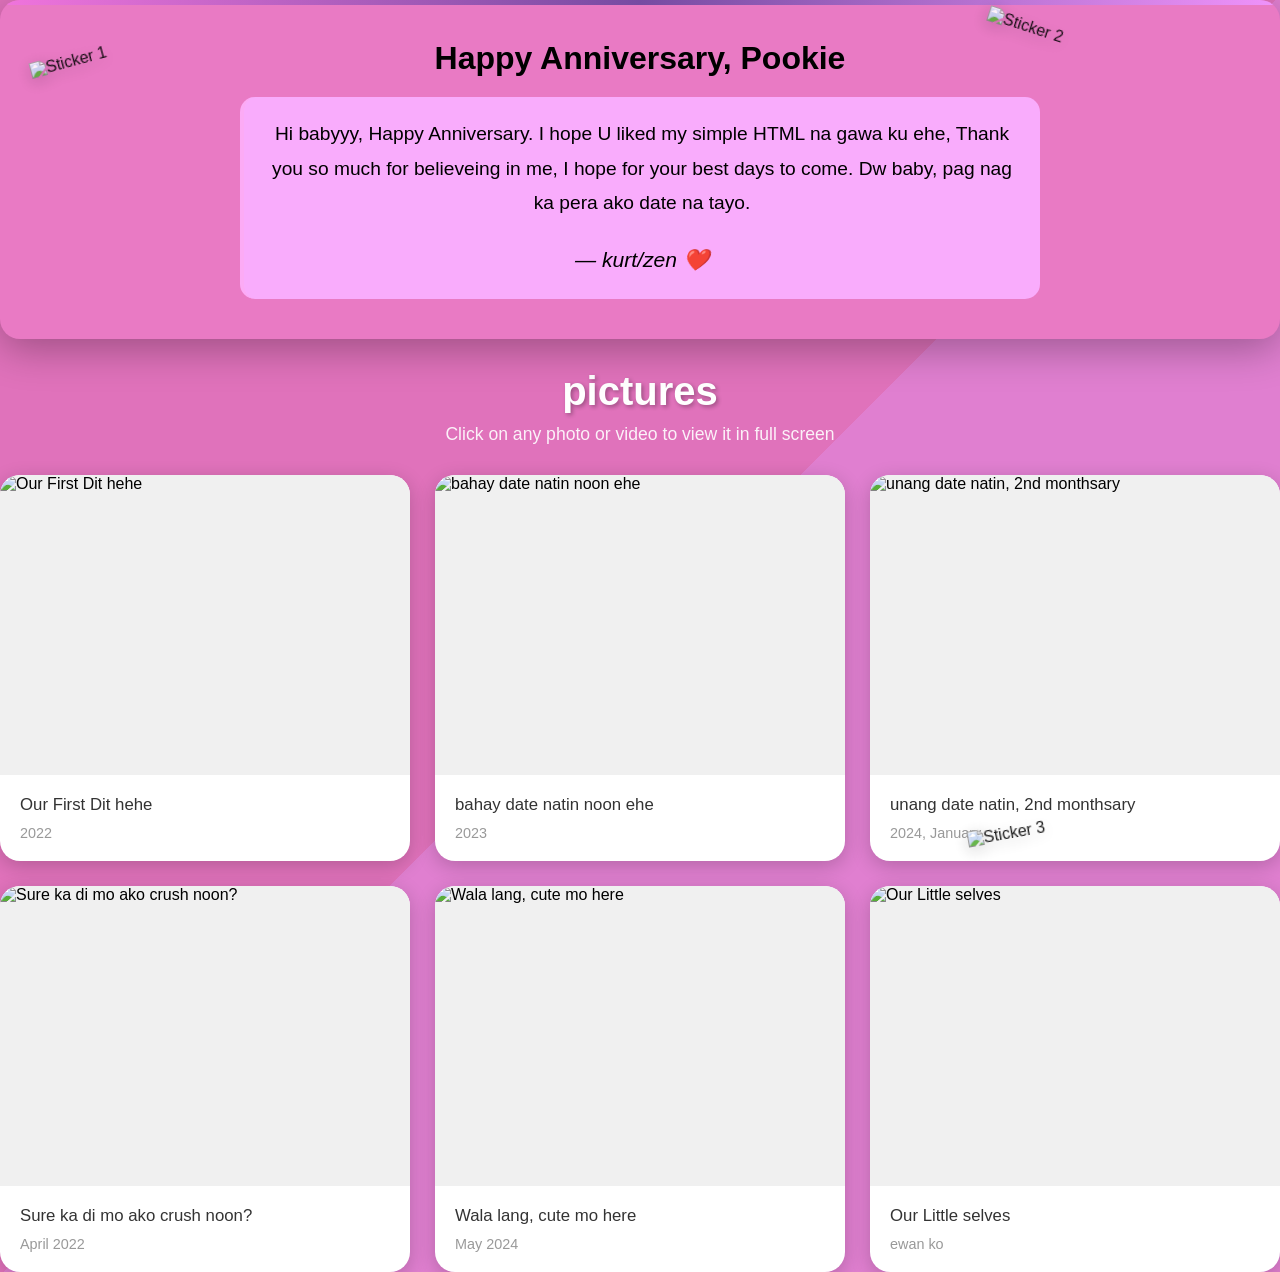
==== indext.html @ 40ffcc53 "Update and rename Untitled-1.html to indext.html" ====
<!DOCTYPE html>
<html lang="en">
<head>
    <meta charset="UTF-8">
    <meta name="viewport" content="width=device-width, initial-scale=1.0">
    <link rel="stylesheet" href="Untitled-jaz.css">
    <title>Happy 37th Monthsary!!</title>

    <style>
        * {
            margin: 0;
            padding: 0;
            box-sizing: border-box;
        }

        body {
            font-family: 'Rae Dunn', sans-serif;
            background: linear-gradient(135deg, #e072bb 50%, #e07fd0 50%);
            min-height: 100vh;
        }

        .container {
            max-width: 1400px;
            margin: 0 auto;
            padding: 20px;
        }

        .message-dashboard {
            background: rgb(233, 122, 196);
            border-radius: 20px;
            padding: 40px;
            margin-bottom: 30px;
            box-shadow: 0 10px 40px rgba(0,0,0,0.3);
            text-align: center;
            position: relative;
            overflow: hidden;
        }

        .message-dashboard::before {
            content: '';
            position: absolute;
            top: 0;
            left: 0;
            right: 0;
            height: 5px;
            background: linear-gradient(90deg, #f174dd, #764ba2, #f093fb);
        }

        .message-title {
            font-size: 2em;
            color: #000000;
            margin-bottom: 20px;
            font-weight: 600;
        }

        .message-content {
            font-size: 1.2em;
            color: #000000;
            line-height: 1.8;
            max-width: 800px;
            margin: 0 auto;
            padding: 20px;
            background: #f9acfc;
            border-radius: 15px;
            border-left: 4px solid #fcabf5;
        }

        .message-signature {
            margin-top: 20px;
            font-style: italic;
            color: #000000;
            font-size: 1.1em;
        }

        .gallery-header {
            text-align: center;
            color: white;
            margin-bottom: 30px;
        }

        .gallery-header h2 {
            font-size: 2.5em;
            margin-bottom: 10px;
            text-shadow: 2px 2px 4px rgba(0,0,0,0.3);
        }

        .gallery-header p {
            font-size: 1.1em;
            opacity: 0.9;
        }

        .gallery {
            display: grid;
            grid-template-columns: repeat(auto-fill, minmax(320px, 1fr));
            gap: 25px;
        }

        .media-card {
            background: white;
            border-radius: 20px;
            overflow: hidden;
            box-shadow: 0 5px 20px rgba(0,0,0,0.2);
            transition: all 0.3s ease;
            cursor: pointer;
        }

        .media-card:hover {
            transform: translateY(-10px);
            box-shadow: 0 15px 35px rgba(0,0,0,0.3);
        }

        .media-container {
            width: 100%;
            height: 300px;
            overflow: hidden;
            background: #f0f0f0;
            position: relative;
        }

        .media-container img,
        .media-container video {
            width: 100%;
            height: 100%;
            object-fit: cover;
            display: block;
        }

        .play-icon {
            position: absolute;
            top: 50%;
            left: 50%;
            transform: translate(-50%, -50%);
            width: 60px;
            height: 60px;
            background: rgba(255,255,255,0.9);
            border-radius: 50%;
            display: flex;
            align-items: center;
            justify-content: center;
            font-size: 24px;
            color: #667eea;
            pointer-events: none;
        }

        .media-info {
            padding: 20px;
        }

        .media-caption {
            font-size: 1.05em;
            color: #333;
            margin-bottom: 10px;
            font-weight: 500;
        }

        .media-date {
            font-size: 0.9em;
            color: #999;
        }

        .modal {
            display: none;
            position: fixed;
            top: 0;
            left: 0;
            width: 100%;
            height: 100%;
            background: rgba(0,0,0,0.95);
            z-index: 1000;
            justify-content: center;
            align-items: center;
            padding: 20px;
        }

        .modal.active {
            display: flex;
        }

        .modal-content {
            max-width: 90%;
            max-height: 90%;
            position: relative;
        }

        .modal-content img,
        .modal-content video {
            max-width: 100%;
            max-height: 85vh;
            border-radius: 10px;
            box-shadow: 0 10px 50px rgba(0,0,0,0.5);
        }

        .modal-caption {
            color: white;
            text-align: center;
            margin-top: 20px;
            font-size: 1.2em;
        }

        .close-modal {
            position: fixed;
            top: 30px;
            right: 40px;
            color: white;
            font-size: 45px;
            cursor: pointer;
            z-index: 1001;
            transition: transform 0.2s;
        }

        .close-modal:hover {
            transform: scale(1.2);
        }

        .nav-arrows {
            position: fixed;
            top: 50%;
            transform: translateY(-50%);
            color: white;
            font-size: 50px;
            cursor: pointer;
            z-index: 1001;
            background: rgba(255,255,255,0.1);
            width: 60px;
            height: 60px;
            display: flex;
            align-items: center;
            justify-content: center;
            border-radius: 50%;
            transition: all 0.3s;
        }

        .nav-arrows:hover {
            background: rgba(255,255,255,0.2);
        }

        .nav-prev {
            left: 20px;
        }

        .nav-next {
            right: 20px;
        }

        @media (max-width: 768px) {
            .message-dashboard {
                padding: 25px;
            }

            .message-title {
                font-size: 1.5em;
            }

            .message-content {
                font-size: 1em;
            }

            .gallery {
                grid-template-columns: repeat(auto-fill, minmax(250px, 1fr));
            }
        }
    </style>
</head>
<body>
  <div class="overlay-stickers">
    <img src="https://image2url.com/r2/default/images/1769338538290-cad4bc41-9831-4f94-b578-449c5c93003f.png" class="sticker sticker-1" alt="Sticker 1">
    <img src="https://image2url.com/r2/default/images/1769338106755-f44652c8-7d27-44ba-89f7-d00e221fd1c7.png" class="sticker sticker-2" alt="Sticker 2">
    <img src="https://image2url.com/r2/default/images/1769338341261-35bba1a4-3576-485e-98f3-9d3acd0f081a.png" class="sticker sticker-3" alt="Sticker 3">
</div

    <div class="container">
        <div class="message-dashboard">
            <h1 class="message-title">Happy Anniversary, Pookie
            </h1>
            <div class="message-content">
                Hi babyyy, Happy Anniversary. I hope U liked my simple HTML na gawa ku ehe, Thank you so much for believeing in me, I hope for your best days to come. Dw baby, pag nag ka pera ako date na tayo.
                <div class="message-signature">— kurt/zen ❤️</div>
            </div> 
        </div>

        <div class="gallery-header">
            <h2>pictures</h2>
            <p>Click on any photo or video to view it in full screen</p>
        </div>

        <div class="gallery" id="gallery"></div>
    </div>

    <div class="modal" id="modal">
        <span class="close-modal" onclick="closeModal()">&times;</span>
        <div class="nav-arrows nav-prev" onclick="navigateMedia(-1)">‹</div>
        <div class="nav-arrows nav-next" onclick="navigateMedia(1)">›</div>
        <div>
            <div class="modal-content" id="modalContent"></div>
            <div class="modal-caption" id="modalCaption"></div>
        </div>
    </div>

    <script>
        // Sample media items - replace these with your actual photos and videos
        const mediaItems = [
            {
                type: 'image',
                url: 'https://image2url.com/r2/default/images/1769326989233-2dfcd5fa-91ab-455e-9bc7-11fc9c5348f5.jpg',
                caption: 'Our First Dit hehe',
                date: '2022'
            },
            {
                type: 'image',
                url: 'https://image2url.com/r2/default/images/1769330426839-68f6cdb7-400b-44fb-8603-ce0883f2f19c.jpg',
                caption: 'bahay date natin noon ehe',
                date: '2023'
            },
            {
                type: 'image',
                url:'https://image2url.com/r2/default/images/1769336634152-0fd931eb-2d09-47bb-a293-956cce402c18.jpg',
                caption: 'unang date natin, 2nd monthsary',
                date: '2024, January'
            },
            {
                type: 'image',
                url: 'https://image2url.com/r2/default/images/1769337004225-991d702f-01aa-4454-8ab0-08463632a8c4.jpg',
                caption: 'Sure ka di mo ako crush noon?',
                date: 'April 2022'
            },
            {
                type: 'image',
                url: 'https://image2url.com/r2/default/images/1769337203610-f8638ccb-7183-44f4-962b-d61783c8f2dd.jpg',
                caption: 'Wala lang, cute mo here',
                date: 'May 2024'
            },
            {
                type: 'image',
                url: 'https://image2url.com/r2/default/images/1769337566317-4a1412b7-0abb-4beb-88a3-f4691cb81bdd.png',
                caption: 'Our Little selves',
                date: 'ewan ko'
            }
        ];

        let currentMediaIndex = 0;

        function renderGallery() {
            const gallery = document.getElementById('gallery');
            gallery.innerHTML = mediaItems.map((item, index) => `
                <div class="media-card" onclick="openModal(${index})">
                    <div class="media-container">
                        ${item.type === 'image' 
                            ? `<img src="${item.url}" alt="${item.caption}">`
                            : `<video src="${item.url}" muted></video>
                               <div class="play-icon">▶</div>`
                        }
                    </div>
                    <div class="media-info">
                        <div class="media-caption">${item.caption}</div>
                        <div class="media-date">${item.date}</div>
                    </div>
                </div>
            `).join('');
        }

        function openModal(index) {
            currentMediaIndex = index;
            const item = mediaItems[index];
            const modalContent = document.getElementById('modalContent');
            const modalCaption = document.getElementById('modalCaption');

            modalContent.innerHTML = item.type === 'image'
                ? `<img src="${item.url}" alt="${item.caption}">`
                : `<video src="${item.url}" controls autoplay></video>`;
            
            modalCaption.textContent = item.caption;
            document.getElementById('modal').classList.add('active');
        }

        function closeModal() {
            document.getElementById('modal').classList.remove('active');
            document.getElementById('modalContent').innerHTML = '';
        }

        function navigateMedia(direction) {
            currentMediaIndex += direction;
            if (currentMediaIndex < 0) currentMediaIndex = mediaItems.length - 1;
            if (currentMediaIndex >= mediaItems.length) currentMediaIndex = 0;
            openModal(currentMediaIndex);
        }

        document.getElementById('modal').addEventListener('click', (e) => {
            if (e.target.id === 'modal') closeModal();
        });

        document.addEventListener('keydown', (e) => {
            if (document.getElementById('modal').classList.contains('active')) {
                if (e.key === 'Escape') closeModal();
                if (e.key === 'ArrowLeft') navigateMedia(-1);
                if (e.key === 'ArrowRight') navigateMedia(1);
            }
        });

        renderGallery();
    </script>
</body>
</html>
---- Untitled-jaz.css ----
:root {

background: linear-gradient(to right, #e072bb 0%, #e64c99 30%, #ac316ffd 70%, #a02c66 100%);

}

.overlay-stickers {
    position: fixed;           /* Stays in place when scrolling */
    top: 100;                    /* Start from top of screen */
    left: 10;                   /* Start from left of screen */
    width: 100%;               /* Full width */
    height: 100%;              /* Full height */
    pointer-events: none;      /* Don't block clicks on content below */
    z-index: 9999;            /* Very high - appears above everything */
    overflow: hidden;          /* Hide anything outside bounds */
}

/* Base sticker styling */
.sticker {
    position: absolute;                              /* Position anywhere in overlay */
    opacity: 0.9;                                    /* 90% visible, 10% transparent */
    transition: all 0.3s ease;                       /* Smooth animations */
    filter: drop-shadow(0 4px 8px rgba(0,0,0,0.2)); /* Shadow effect */
    pointer-events: auto;                            /* Stickers can be hovered */
}

/* Hover effect - makes stickers interactive */
.sticker:hover {
    opacity: 1;                                      /* Fully visible */
    filter: drop-shadow(0 8px 16px rgba(0,0,0,0.3)); /* Bigger shadow */
    transform: scale(1.15) !important;               /* Grow 15% bigger */
}

/* Sticker 1 - Top Left */
.sticker-1 {
    width: 280px;                      /* Size */
    top: 3%;                           /* 3% from top */
    left: 2%;                          /* 2% from left */
    transform: rotate(-15deg);         /* Tilted left 15 degrees */
    animation: none;  /* Floating animation */
}

/* Sticker 2 - Top Right */
.sticker-2 {
    width: 260px;                      /* Size */
    top: 5%;                           /* 5% from top */
    right: 3%;                         /* 3% from right */
    transform: rotate(18deg);          /* Tilted right 18 degrees */
    animation:none;  /* Floating animation */
}

/* Sticker 3 - Bottom Right */
.sticker-3 {
    width: 250px;                      /* Size */
    bottom: 8%;                        /* 8% from bottom */
    right: 5%;                         /* 5% from right */
    transform: rotate(-10deg);         /* Tilted left 10 degrees */
    animation: none; /* Floating animation */
}

/* Floating animations for each sticker */
@keyframes float1 {
    0%, 100% { 
        transform: translateY(0) rotate(-15deg);      /* Start/End position */
    }
    50% { 
        transform: translateY(-20px) rotate(-15deg);  /* Middle - move up 20px */
    }
}

@keyframes float2 {
    0%, 100% { 
        transform: translateY(0) rotate(18deg); 
    }
    50% { 
        transform: translateY(-25px) rotate(18deg);   /* Move up 25px */
    }
}

@keyframes float3 {
    0%, 100% { 
        transform: translateY(0) rotate(-10deg); 
    }
    50% { 
        transform: translateY(-18px) rotate(-10deg);  /* Move up 18px */
    }
}

/* Mobile responsiveness - smaller stickers on phones */
@media (max-width: 768px) {
    .sticker-1 { width: 80px; }   /* Shrink to 80px */
    .sticker-2 { width: 70px; }   /* Shrink to 70px */
    .sticker-3 { width: 65px; }   /* Shrink to 65px */
}
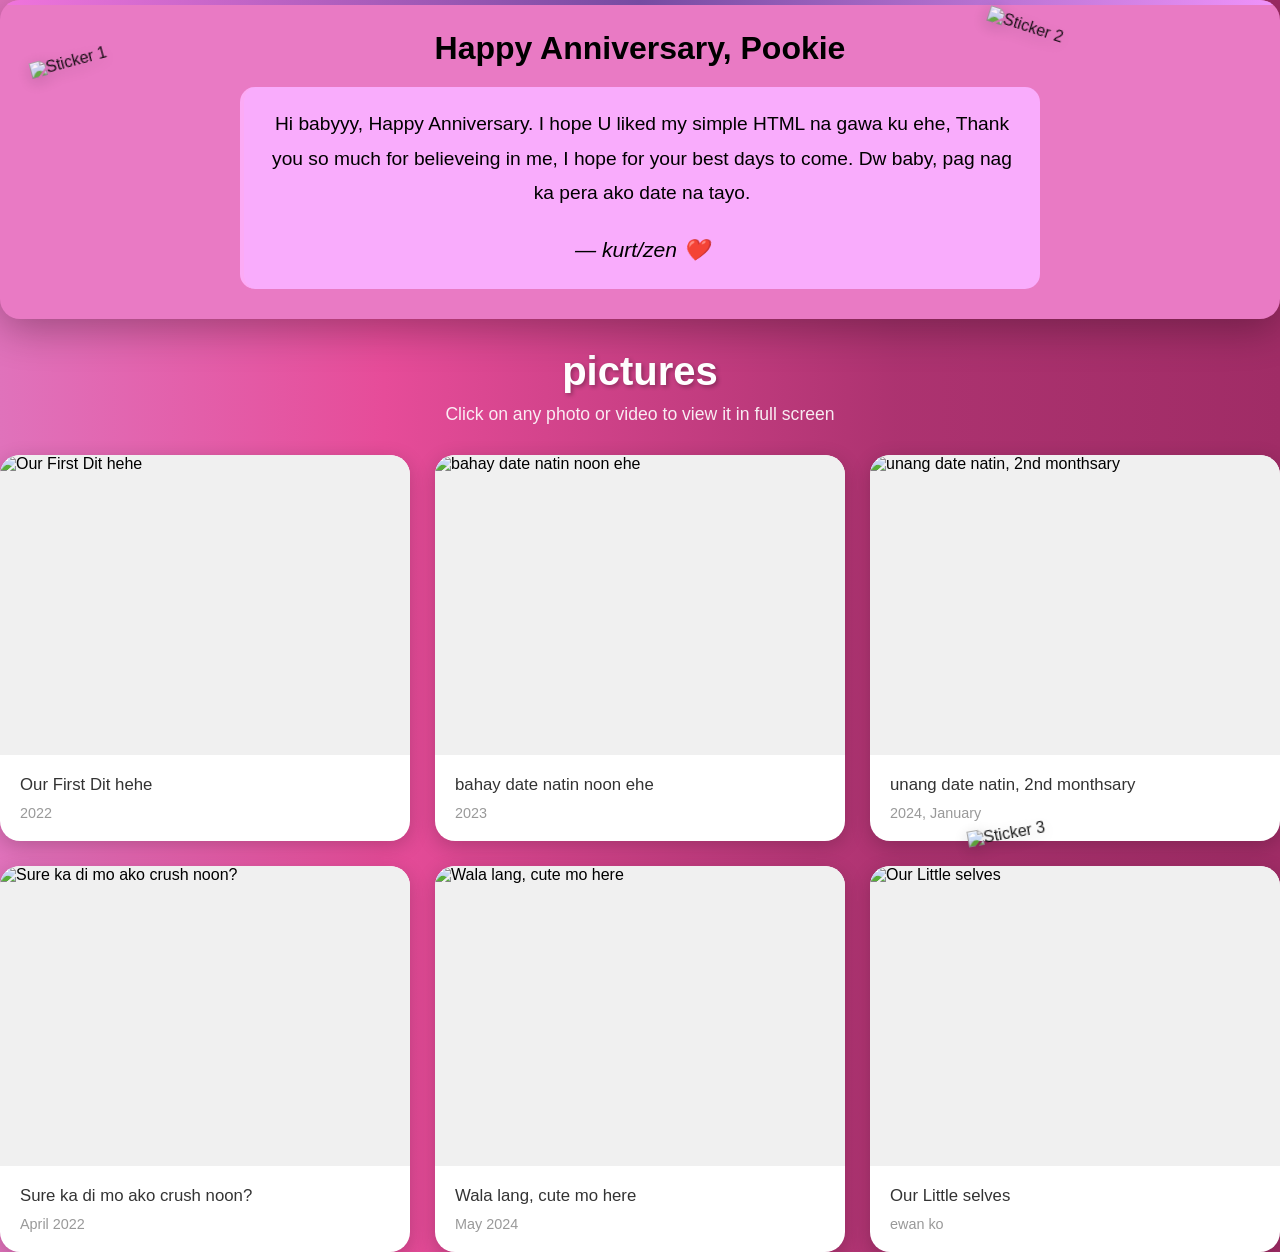
==== commit b2f81613: "Fix HTML structure and update background image" ====
--- a/indext.html
+++ b/indext.html
@@ -14,11 +14,14 @@
         }
 
         body {
-            font-family: 'Rae Dunn', sans-serif;
-            background: linear-gradient(135deg, #e072bb 50%, #e07fd0 50%);
-            min-height: 100vh;
-        }
-
+    font-family: 'Rae Dunn', sans-serif;
+    background-image: url('https://png.pngtree.com/thumb_back/fh260/background/20201208/pngtree-pink-paper-marble-texture-background-image_506805.jpg');
+    background-size: cover;
+    background-position: center;
+    background-repeat: no-repeat;
+    background-attachment: fixed;
+    min-height: 100vh;
+}
         .container {
             max-width: 1400px;
             margin: 0 auto;
@@ -28,7 +31,7 @@
         .message-dashboard {
             background: rgb(233, 122, 196);
             border-radius: 20px;
-            padding: 40px;
+            padding: 30px;
             margin-bottom: 30px;
             box-shadow: 0 10px 40px rgba(0,0,0,0.3);
             text-align: center;
@@ -264,8 +267,8 @@
 <body>
   <div class="overlay-stickers">
     <img src="https://image2url.com/r2/default/images/1769338538290-cad4bc41-9831-4f94-b578-449c5c93003f.png" class="sticker sticker-1" alt="Sticker 1">
-    <img src="https://image2url.com/r2/default/images/1769338106755-f44652c8-7d27-44ba-89f7-d00e221fd1c7.png" class="sticker sticker-2" alt="Sticker 2">
-    <img src="https://image2url.com/r2/default/images/1769338341261-35bba1a4-3576-485e-98f3-9d3acd0f081a.png" class="sticker sticker-3" alt="Sticker 3">
+<img src="https://image2url.com/r2/default/images/1769338106755-f44652c8-7d27-44ba-89f7-d00e221fd1c7.png" class="sticker sticker-2" alt="Sticker 2" onclick="openStickerImage()">
+    <img src="https://image2url.com/r2/default/images/1769338341261-35bba1a4-3576-485e-98f3-9d3acd0f081a.png" class="sticker sticker-3" alt="Sticker 3"onclick="openStickerImage()">
 </div
 
     <div class="container">
@@ -383,6 +386,14 @@
             if (currentMediaIndex >= mediaItems.length) currentMediaIndex = 0;
             openModal(currentMediaIndex);
         }
+        function openStickerImage() {
+            const modalContent = document.getElementById('modalContent');
+            const modalCaption = document.getElementById('modalCaption');
+            
+            modalContent.innerHTML = `<img src="https://image2url.com/r2/default/images/1770362191412-cee2a18a-8a36-4a42-92e2-f63d09d35699.png" alt="Special Image">`;
+            modalCaption.textContent = '';
+            document.getElementById('modal').classList.add('active');
+        }
 
         document.getElementById('modal').addEventListener('click', (e) => {
             if (e.target.id === 'modal') closeModal();
